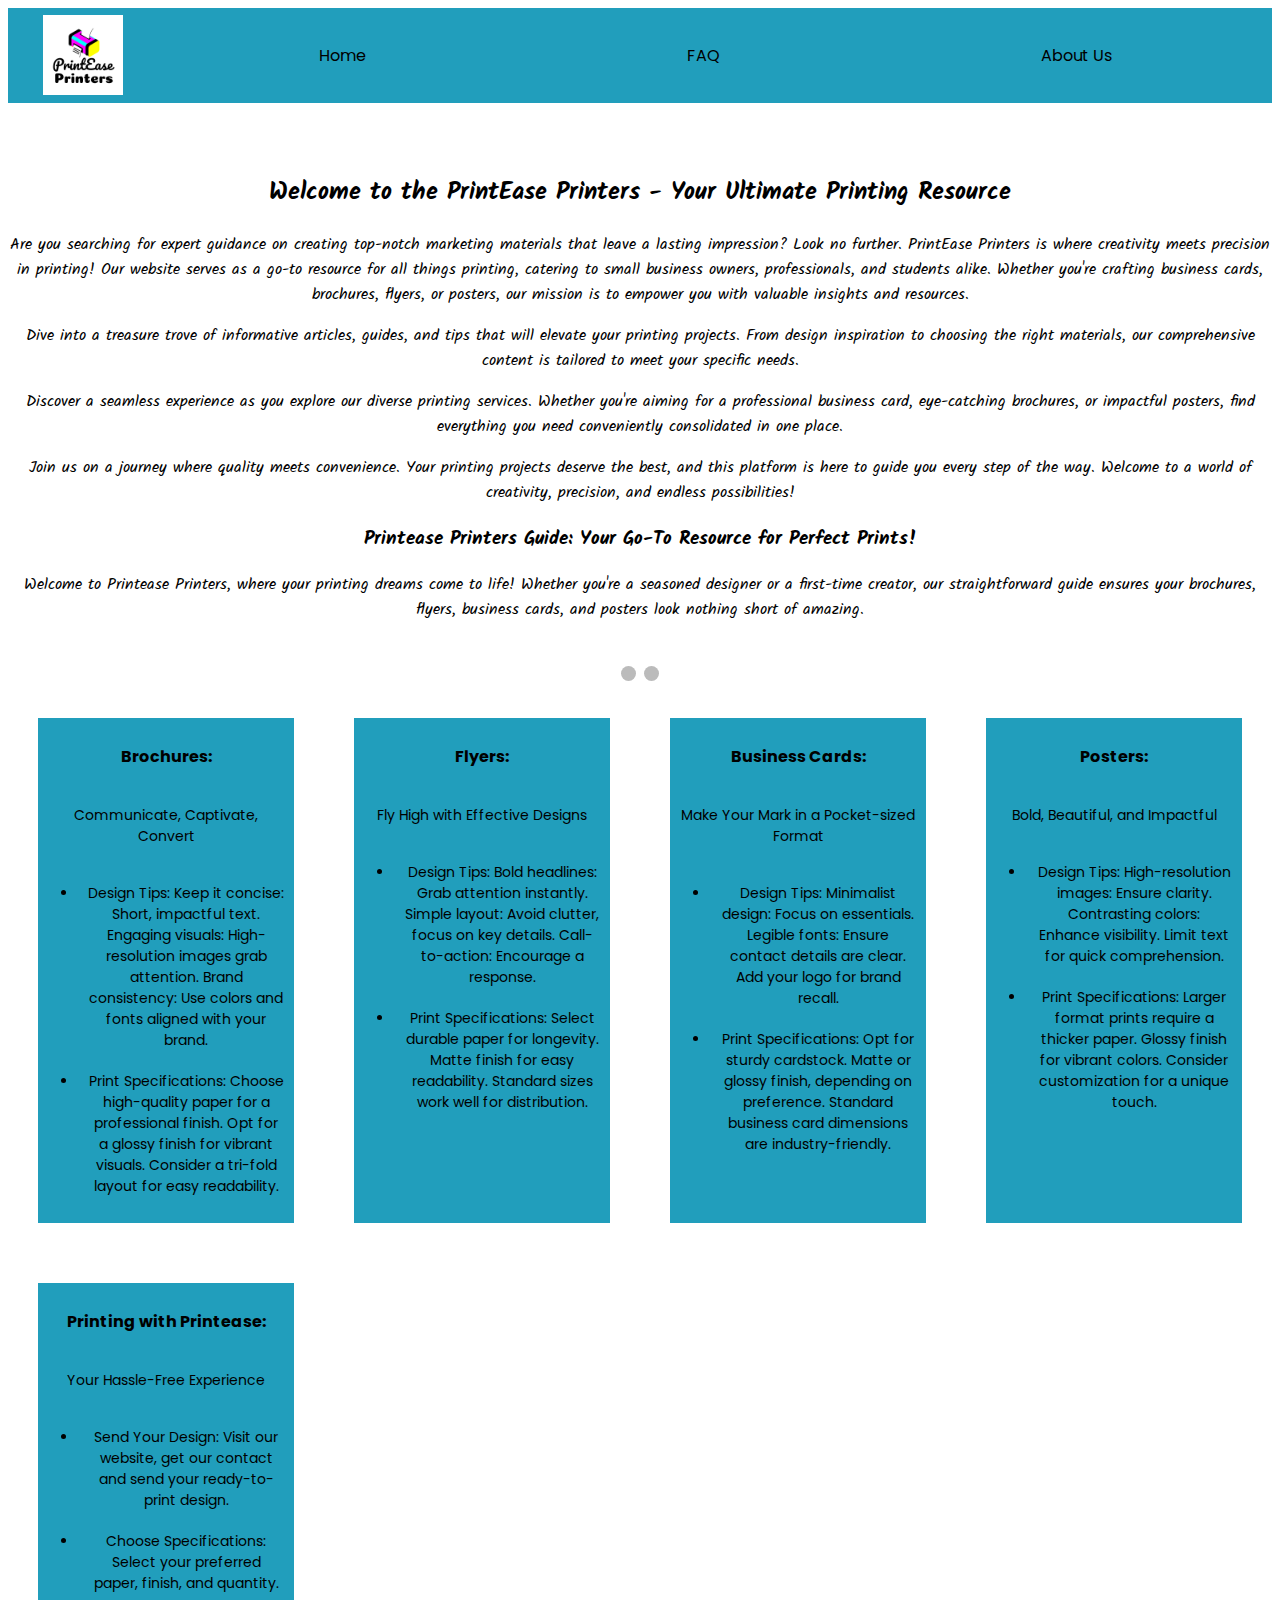
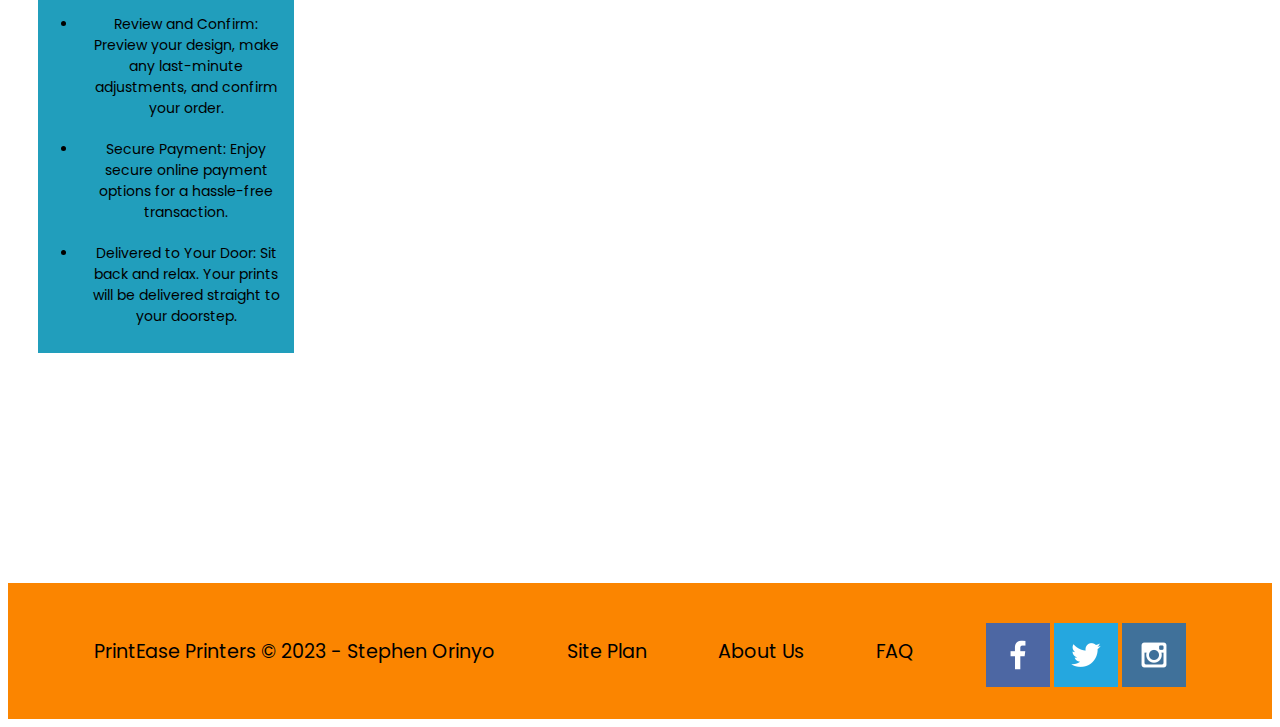
==== printease/index.html @ 0784dbf1 "updated printease site html" ====
<!DOCTYPE html>
<html lang="en">
<head>
    <link rel="stylesheet" href="styles/style.css">
    <meta charset="UTF-8">
    <meta http-equiv="X-UA-Compatible" content="IE=edge">
    <meta name="viewport" content="width=device-width, initial-scale=1.0">
    <title>Home</title>
    <script>
        let slideIndex = 1;
showSlides(slideIndex);

// Next/previous controls
function plusSlides(n) {
  showSlides(slideIndex += n);
}

// Thumbnail image controls
function currentSlide(n) {
  showSlides(slideIndex = n);
}

function showSlides(n) {
  let i;
  let slides = document.getElementsByClassName("mySlides");
  let dots = document.getElementsByClassName("dot");
  if (n > slides.length) {slideIndex = 1}
  if (n < 1) {slideIndex = slides.length}
  for (i = 0; i < slides.length; i++) {
    slides[i].style.display = "none";
  }
  for (i = 0; i < dots.length; i++) {
    dots[i].className = dots[i].className.replace(" active", "");
  }
  slides[slideIndex-1].style.display = "block";
  dots[slideIndex-1].className += " active";
}
    </script>
</head>
<body>
    <div id="content">
        <header>
            <a id="logo_link" href="index.html">
                <img class="logo" src="images\Printease Logo.png" alt="PrinteEase Printers logo">
            </a>
            <nav>
                <a href="index.html">Home</a>
                <a href="faq.html">FAQ</a>
                <a href="aboutus.html">About Us</a>
            </nav>
        </header>
        <div class="title-home">
            <h2>Welcome to the PrintEase Printers - Your Ultimate Printing Resource</h2>
            <p>Are you searching for expert guidance on creating top-notch marketing materials that leave a lasting impression? Look no further. PrintEase Printers is where creativity meets precision in printing! Our website serves as a go-to resource for all things printing, catering to small business owners, professionals, and students alike. Whether you're crafting business cards, brochures, flyers, or posters, our mission is to empower you with valuable insights and resources.</p>
            <p>Dive into a treasure trove of informative articles, guides, and tips that will elevate your printing projects. From design inspiration to choosing the right materials, our comprehensive content is tailored to meet your specific needs.</p>
            <p>Discover a seamless experience as you explore our diverse printing services. Whether you're aiming for a professional business card, eye-catching brochures, or impactful posters, find everything you need conveniently consolidated in one place.</p>
            <p>Join us on a journey where quality meets convenience. Your printing projects deserve the best, and this platform is here to guide you every step of the way. Welcome to a world of creativity, precision, and endless possibilities!</p>
            <h3>Printease Printers Guide: Your Go-To Resource for Perfect Prints!</h3>
            <p>Welcome to Printease Printers, where your printing dreams come to life! Whether you're a seasoned designer or a first-time creator, our straightforward guide ensures your brochures, flyers, business cards, and posters look nothing short of amazing.</p>
        </div>
        <div class="slideshow-container">
            <!-- Full-width images with number and caption text -->
            <div class="mySlides fade">
              <div class="numbertext">1 / 2</div>
              <img src="images\homepage image 1.jfif" style="width:100%">
              <div class="text">Fix your PC</div>
            </div>
          
            <div class="mySlides fade">
              <div class="numbertext">2 / 2</div>
              <img src="images\homepage image 2.jfif" style="width:100%">
              <div class="text">Fix your PC</div>
            </div>
          
            <!-- Next and previous buttons -->
            <a class="prev" onclick="plusSlides(-1)">&#10094;</a>
            <a class="next" onclick="plusSlides(1)">&#10095;</a>
          </div>
          <br>
          
          <!-- The dots/circles -->
          <div style="text-align:center">
            <span class="dot" onclick="currentSlide(1)"></span>
            <span class="dot" onclick="currentSlide(2)"></span>
          </div>
        <div class="home-grid">
            <section class="tip">
                <h3>Brochures: </h3>   
                <p>Communicate, Captivate, Convert</p>
                <ul>
                    <li>Design Tips: Keep it concise: Short, impactful text. Engaging visuals: High-resolution images grab attention. Brand consistency: Use colors and fonts aligned with your brand.</li>
                    <li>Print Specifications: Choose high-quality paper for a professional finish. Opt for a glossy finish for vibrant visuals. Consider a tri-fold layout for easy readability.</li>
                    
                </ul>
            </section>

            <section class="tip">
                <h3>Flyers:</h3>   
                <p>Fly High with Effective Designs</p>
                <ul>
                    <li>Design Tips: Bold headlines: Grab attention instantly. Simple layout: Avoid clutter, focus on key details. Call-to-action: Encourage a response.</li>
                    <li>Print Specifications: Select durable paper for longevity. Matte finish for easy readability. Standard sizes work well for distribution.</li>
                    
                </ul>
            </section>

            <section class="tip">
                <h3>Business Cards:</h3>   
                <p>Make Your Mark in a Pocket-sized Format</p>
                <ul>
                    <li>Design Tips: Minimalist design: Focus on essentials. Legible fonts: Ensure contact details are clear. Add your logo for brand recall.</li>
                    <li>Print Specifications: Opt for sturdy cardstock. Matte or glossy finish, depending on preference. Standard business card dimensions are industry-friendly.</li>
                    
                </ul>
            </section>

            <section class="tip">
                <h3>Posters:</h3>   
                <p>Bold, Beautiful, and Impactful</p>
                <ul>
                    <li>Design Tips: High-resolution images: Ensure clarity. Contrasting colors: Enhance visibility. Limit text for quick comprehension.</li>
                    <li>Print Specifications: Larger format prints require a thicker paper. Glossy finish for vibrant colors. Consider customization for a unique touch.</li>
                   
                </ul>
            </section>

            <section class="tip">
                <h3>Printing with Printease:</h3>   
                <p>Your Hassle-Free Experience</p>
                <ul>
                    <li>Send Your Design: Visit our website, get our contact and send your ready-to-print design.</li>
                    <li>Choose Specifications: Select your preferred paper, finish, and quantity.</li>
                    <li>Review and Confirm: Preview your design, make any last-minute adjustments, and confirm your order.</li>
                    <li>Secure Payment: Enjoy secure online payment options for a hassle-free transaction.</li>
                    <li>Delivered to Your Door: Sit back and relax. Your prints will be delivered straight to your doorstep.</li>
                </ul>
            </section>

            
        </div>
        <footer>
            <p>PrintEase Printers &copy; 2023 - Stephen Orinyo</p>
            <p><a href="site-plan.html">Site Plan</a></p>
            <p><a href="aboutus.html">About Us</a></p>
            <p><a href="faq.html">FAQ</a></p>
            <div class="social">
                <a href="https://facebook.com" target="_blank">
                    <img src="images/facebook.png" alt="fb icon">
                </a>
                <a href="https://twitter.com" target="_blank">
                    <img src="images/twitter.png" alt="twitter icon">
                </a>
                <a href="https://instagram.com" target="_blank">
                    <img src="images/instagram.png" alt="instagram icon">
                </a>
            </div>
        </footer>
    </div> 
</body>
</html>
---- printease/styles/style.css ----
@import url('https://fonts.googleapis.com/css2?family=Kalam&family=Poppins&display=swap');

/* NAV AND HEADER */
nav a{
    text-align:center;
    color:#000;
    text-decoration:none;
    padding: 35px;

}
nav {
    display: flex;
    justify-content: space-around; 
}
#logo_link {
    padding-top: 5px;
    justify-self: center;
    align-self: center;
}
.logo {
width:80px;
}
header {
    background-color:#219ebc;
    display: grid;
    grid-template-columns: 150px auto;
}
nav a:hover {
    background-color:#e21919;
    color:#FFF;
}

/* BODY */
.title-home {
    text-align: center;
    font-family: Kalam;
}
.home-picture {
    width: 50%;
    border: 10px solid #e21919;
}
.home-grid {
    display: grid;
    grid-template-columns: repeat(4, 1fr);
    text-align: center;
    box-sizing: border-box;  
}
.title-home {
    text-align: center;
}
.title-home h2 {
    margin-top: 70px;
}
.tip{
    background: #219ebc;
    margin: 30px;
    word-wrap: break-word;
    vertical-align: middle;
}
.home-grid .tip h3  {
    font-size: 16px;
    padding: 10px;
}
.home-grid .tip p {
    font-size: 14px;
    padding: 10px;
}
.home-grid .tip li {
    font-size: 14px;
    padding: 10px;
}
body {
    font-family: Poppins, Helvetica, sans-serif;
}
/* SLIDESHOW */
* {box-sizing:border-box}

/* Slideshow container */
.slideshow-container {
  max-width: 80%;
  position: relative;
  margin: auto;
}

/* Hide the images by default */
.mySlides {
  display: none;
}

/* Next & previous buttons */
.prev, .next {
  cursor: pointer;
  position: absolute;
  top: 50%;
  width: auto;
  margin-top: -22px;
  padding: 16px;
  color: white;
  font-weight: bold;
  font-size: 18px;
  transition: 0.6s ease;
  border-radius: 0 3px 3px 0;
  user-select: none;
}

/* Position the "next button" to the right */
.next {
  right: 0;
  border-radius: 3px 0 0 3px;
}

/* On hover, add a black background color with a little bit see-through */
.prev:hover, .next:hover {
  background-color: rgba(0,0,0,0.8);
}

/* Caption text */
.text {
  color: #f2f2f2;
  font-size: 15px;
  padding: 8px 12px;
  position: absolute;
  bottom: 8px;
  width: 100%;
  text-align: center;
}

/* Number text (1/3 etc) */
.numbertext {
  color: #f2f2f2;
  font-size: 12px;
  padding: 8px 12px;
  position: absolute;
  top: 0;
}

/* The dots/bullets/indicators */
.dot {
  cursor: pointer;
  height: 15px;
  width: 15px;
  margin: 0 2px;
  background-color: #bbb;
  border-radius: 50%;
  display: inline-block;
  transition: background-color 0.6s ease;
}

.active, .dot:hover {
  background-color: #717171;
}

/* Fading animation */
.fade {
  animation-name: fade;
  animation-duration: 1.5s;
}

@keyframes fade {
  from {opacity: .4}
  to {opacity: 1}
}

/* FOOTER */
footer {
    background-color:#fb8500;
    color:#000;
    padding: 25px 50px;
    margin-top: 200px;
    display: flex;
    justify-content: space-around;
    align-items: center;
}
footer a {
    color:#000;
    text-decoration:none;
}

footer p {
    font-size: 1.2em;
}

footer p a:hover {
    text-decoration: underline;
}

footer a:hover {
    color:#FFF;
}
footer .social img {
    padding-top: 15px;
}
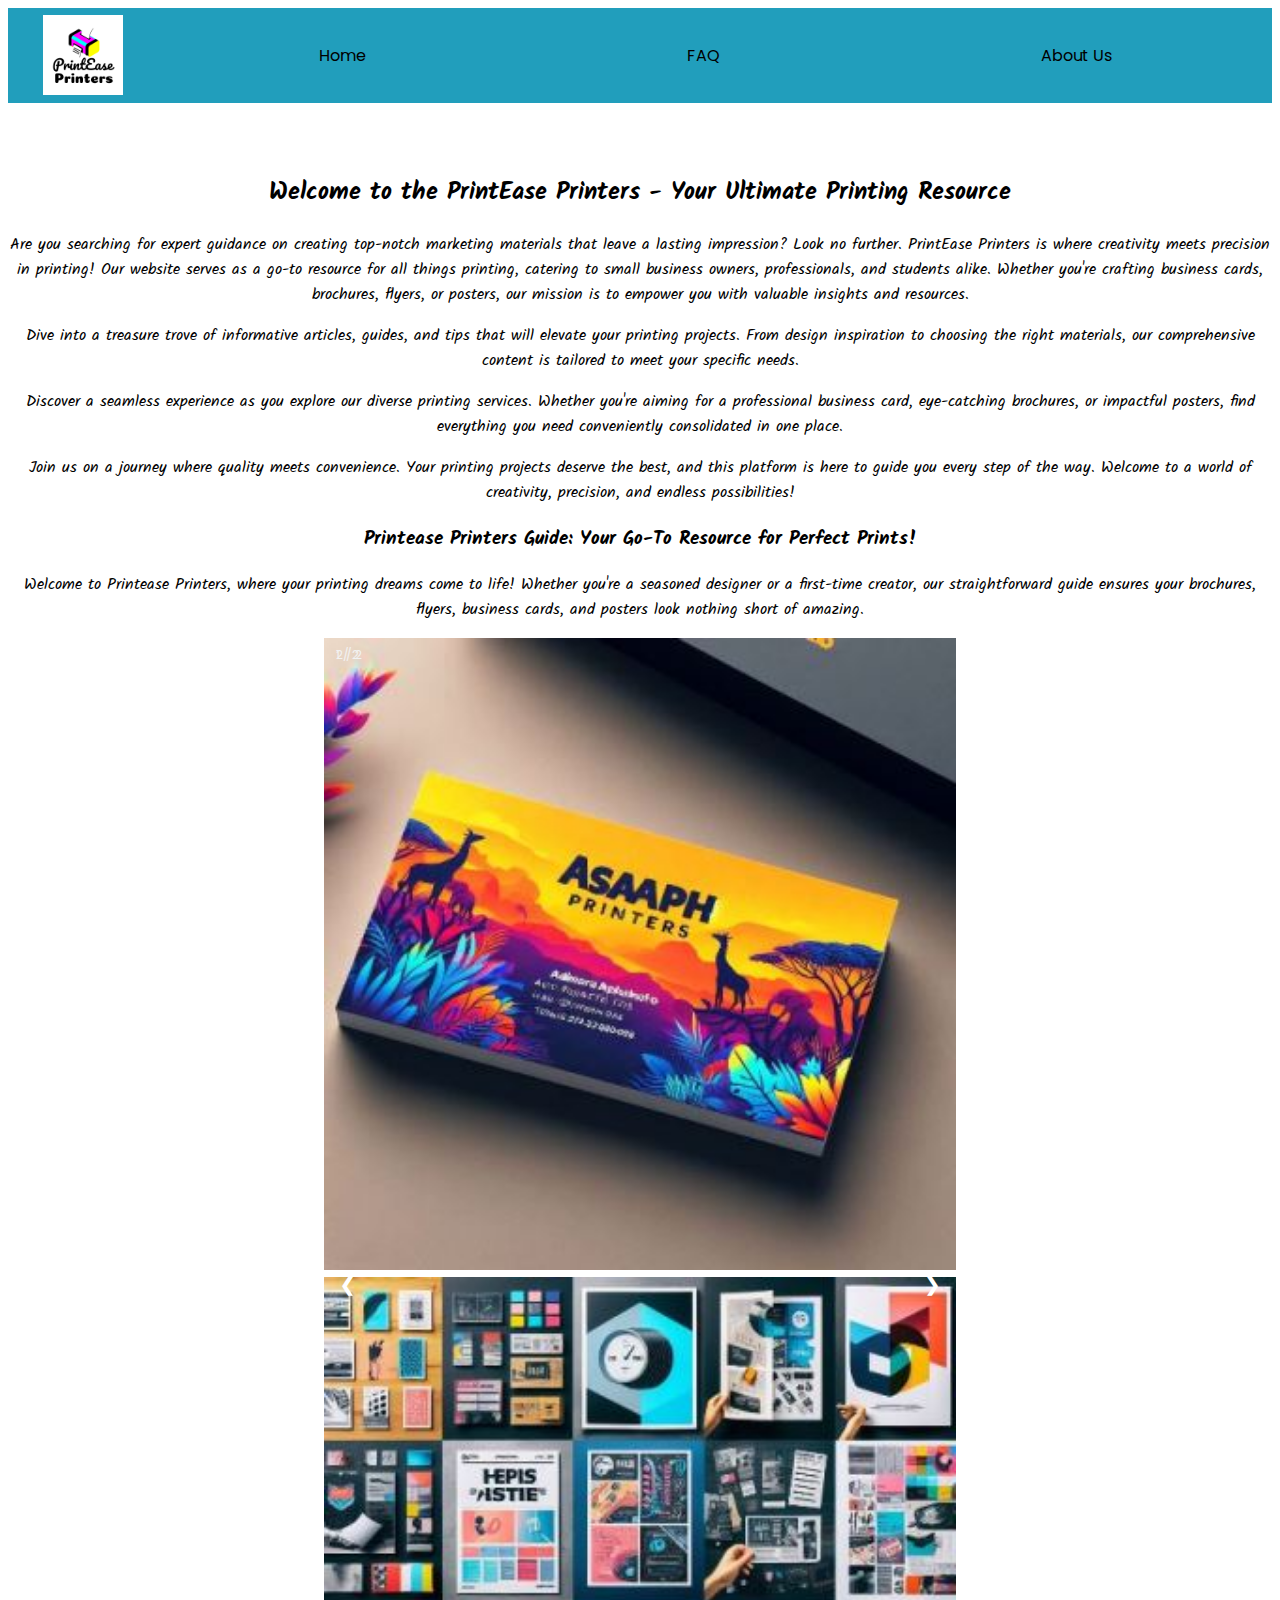
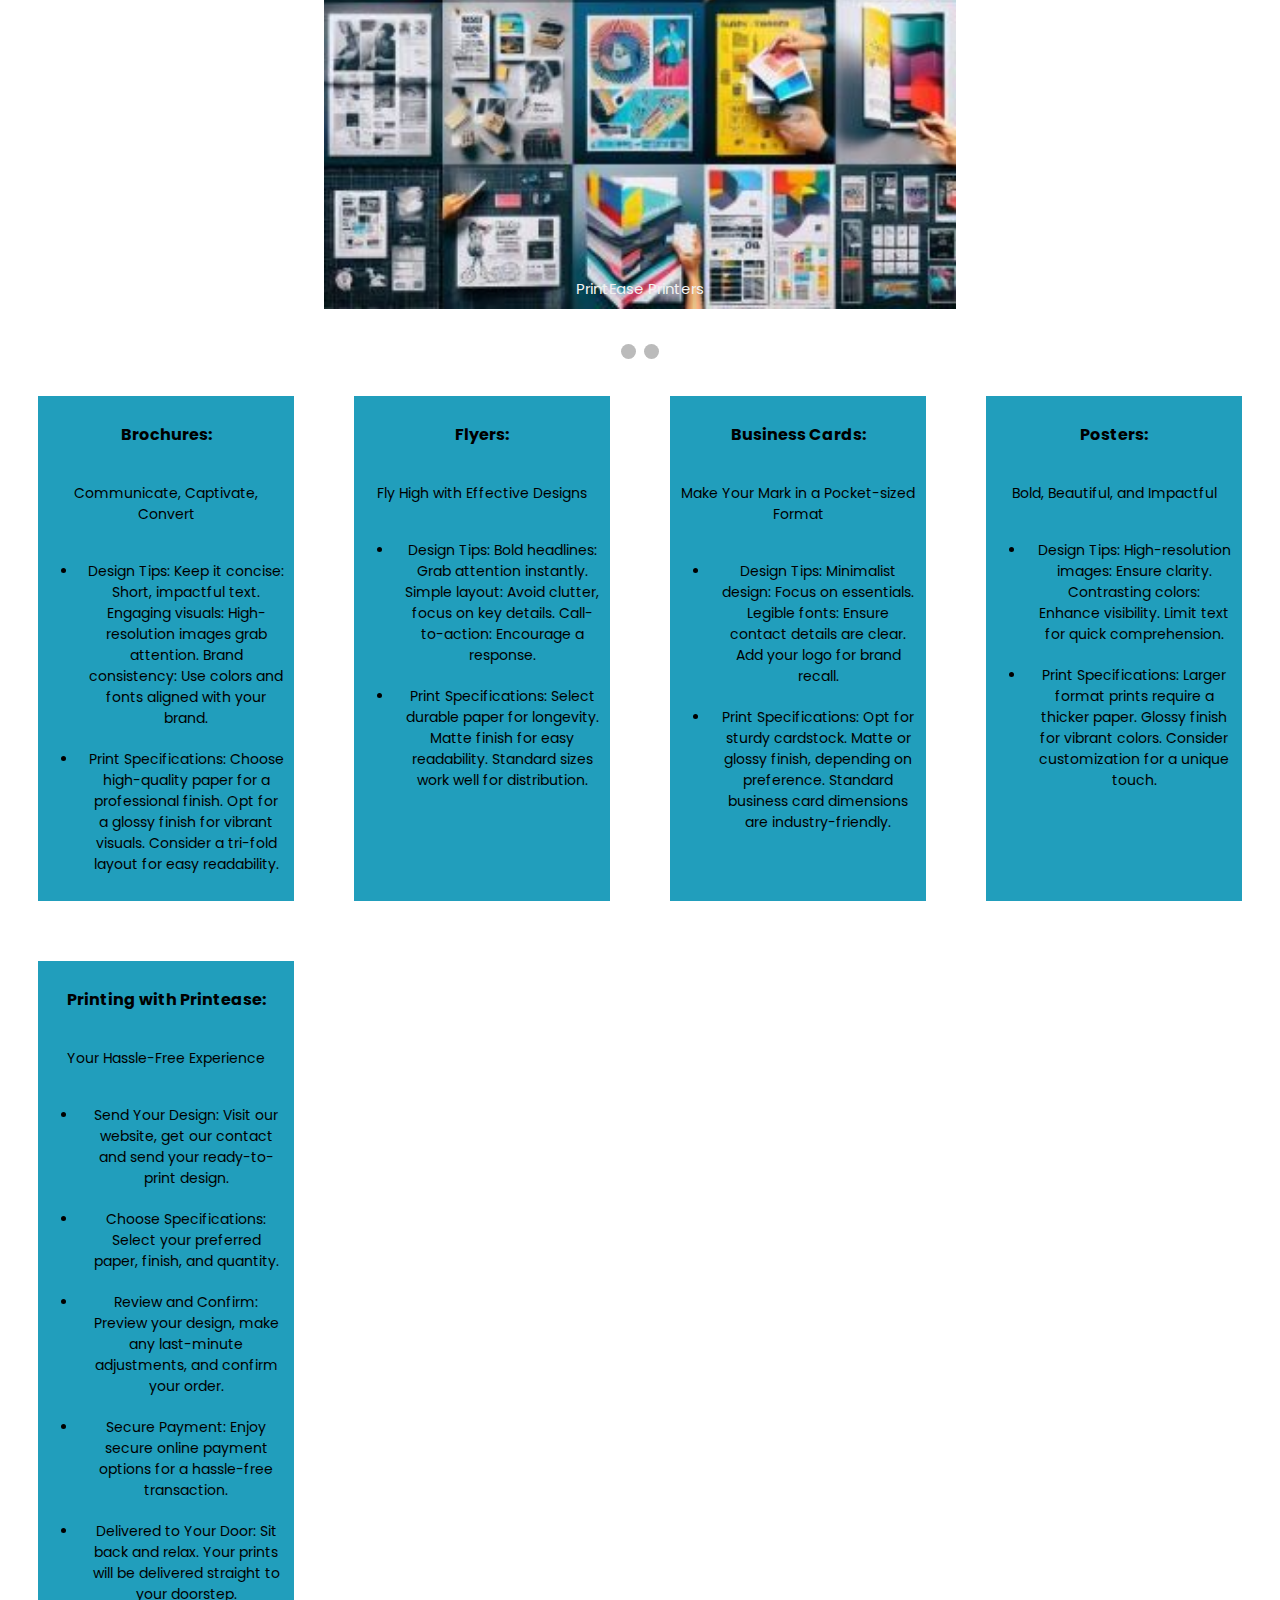
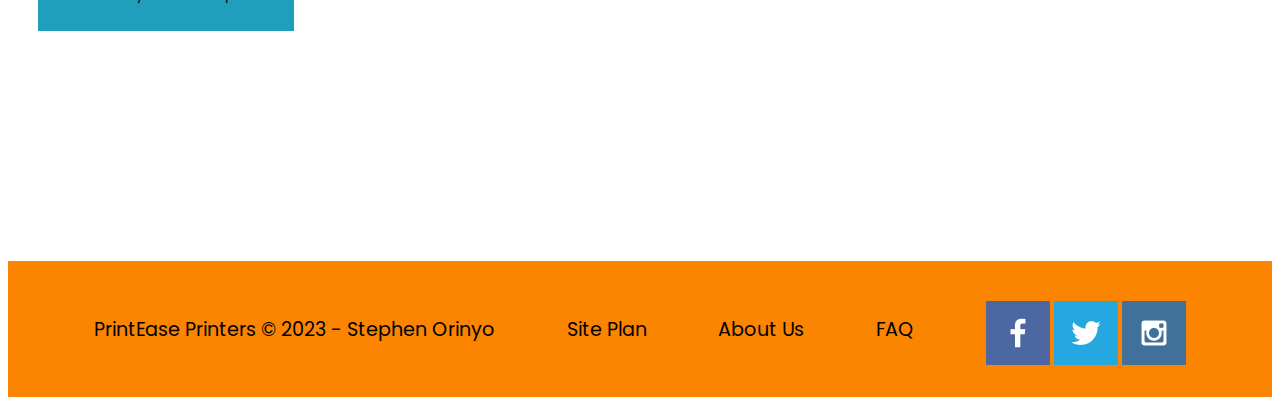
==== commit 3e1b96a3: "faq update" ====
--- a/printease/index.html
+++ b/printease/index.html
@@ -63,13 +63,13 @@
             <div class="mySlides fade">
               <div class="numbertext">1 / 2</div>
               <img src="images\homepage image 1.jfif" style="width:100%">
-              <div class="text">Fix your PC</div>
+              
             </div>
           
             <div class="mySlides fade">
               <div class="numbertext">2 / 2</div>
               <img src="images\homepage image 2.jfif" style="width:100%">
-              <div class="text">Fix your PC</div>
+              <div class="text">PrintEase Printers</div>
             </div>
           
             <!-- Next and previous buttons -->
--- a/printease/styles/style.css
+++ b/printease/styles/style.css
@@ -77,15 +77,12 @@
 
 /* Slideshow container */
 .slideshow-container {
-  max-width: 80%;
+  max-width: 50%;
   position: relative;
   margin: auto;
 }
 
-/* Hide the images by default */
-.mySlides {
-  display: none;
-}
+
 
 /* Next & previous buttons */
 .prev, .next {
@@ -190,3 +187,47 @@
 footer .social img {
     padding-top: 15px;
 }
+
+/* FAQ PAGE*/
+.title-faq {
+  text-align: center;
+  font-family: Kalam;
+}
+.faq-picture {
+  width: 50%;
+  border: 10px solid #e21919;
+}
+.faq-grid {
+  display: grid;
+  grid-template-columns: repeat(1, 1fr);
+  text-align: center;
+  box-sizing: border-box; 
+  align-items: center;
+  justify-items: center; 
+}
+.title-faq {
+  text-align: center;
+  font-size: 30px;
+}
+.title-faq h2 {
+  margin-top: 70px;
+}
+.question{
+  background: #219ebc;
+  margin: 30px;
+  vertical-align: middle;
+  width: 70%;
+
+}
+.faq-grid .tip h3  {
+  font-size: 16px;
+  padding: 10px;
+}
+.faq-grid .tip p {
+  font-size: 14px;
+  padding: 10px;
+}
+.faq-grid .tip li {
+  font-size: 14px;
+  padding: 10px;
+}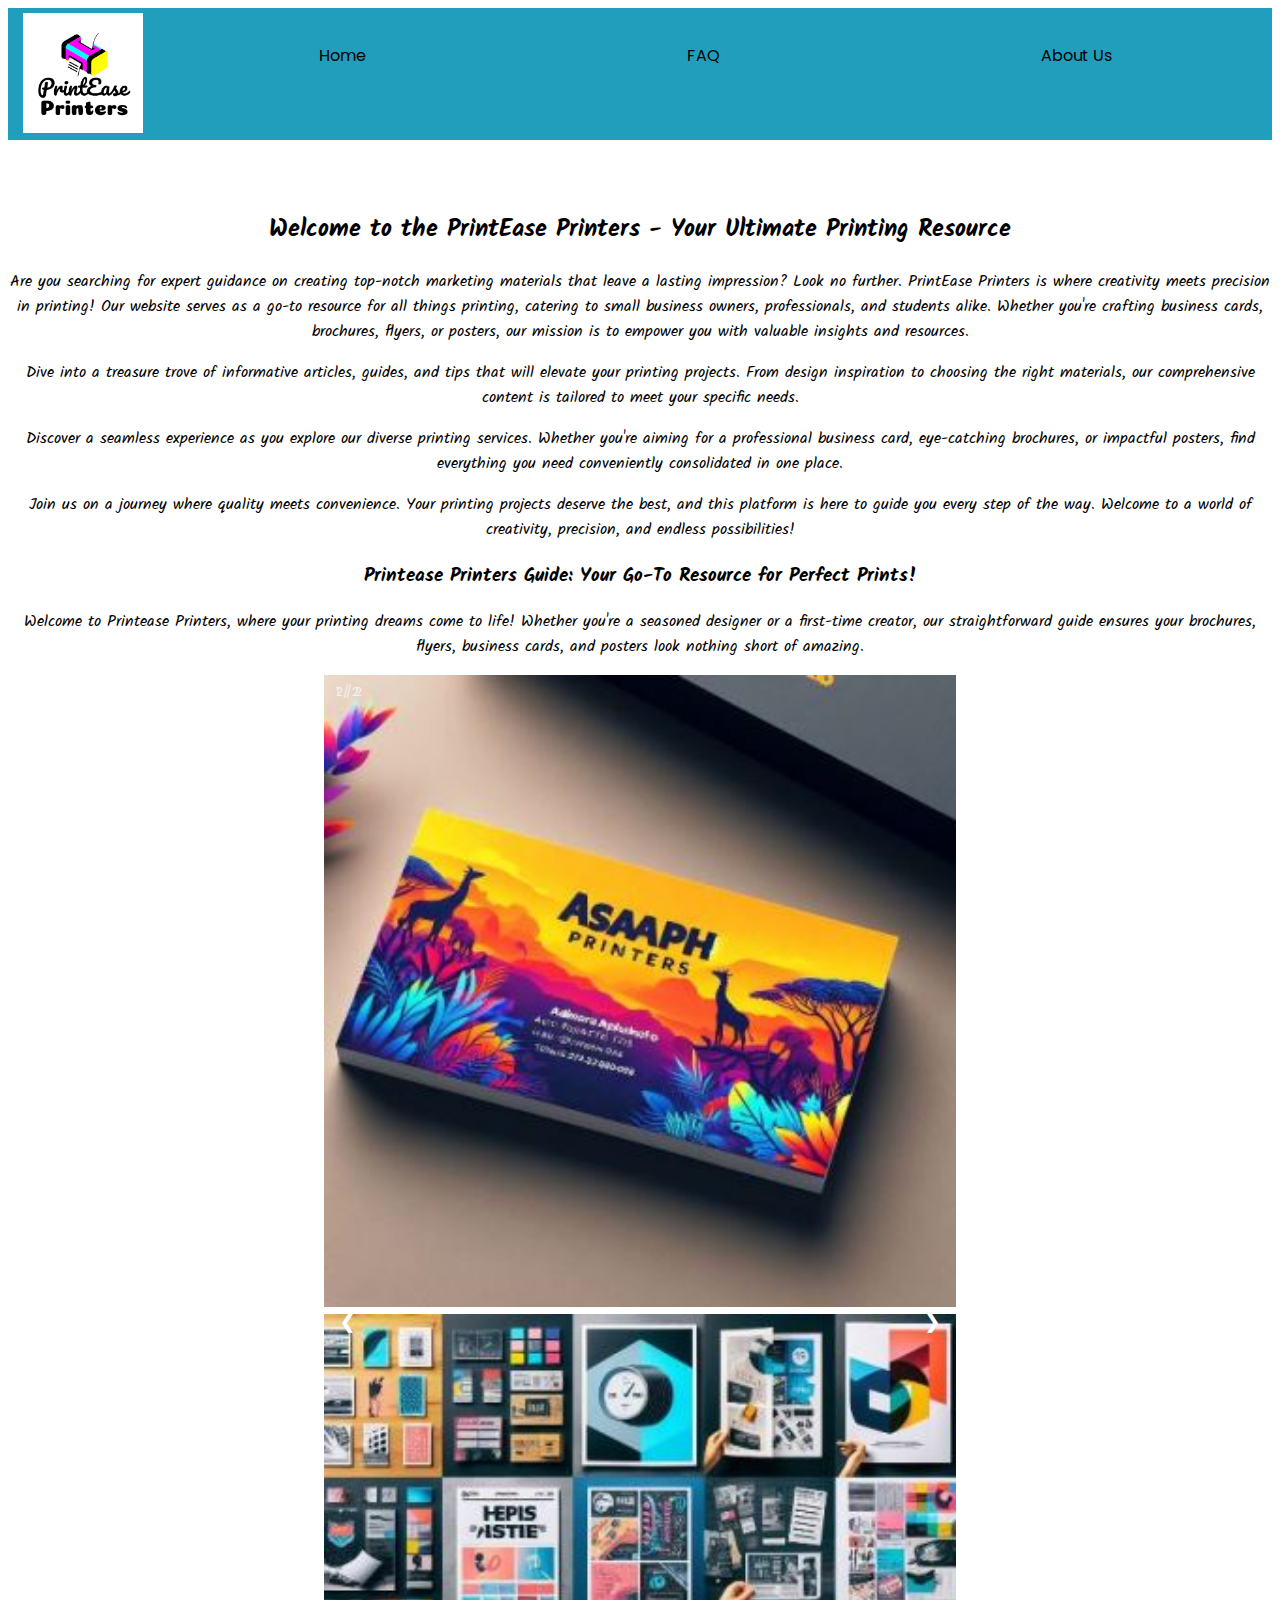
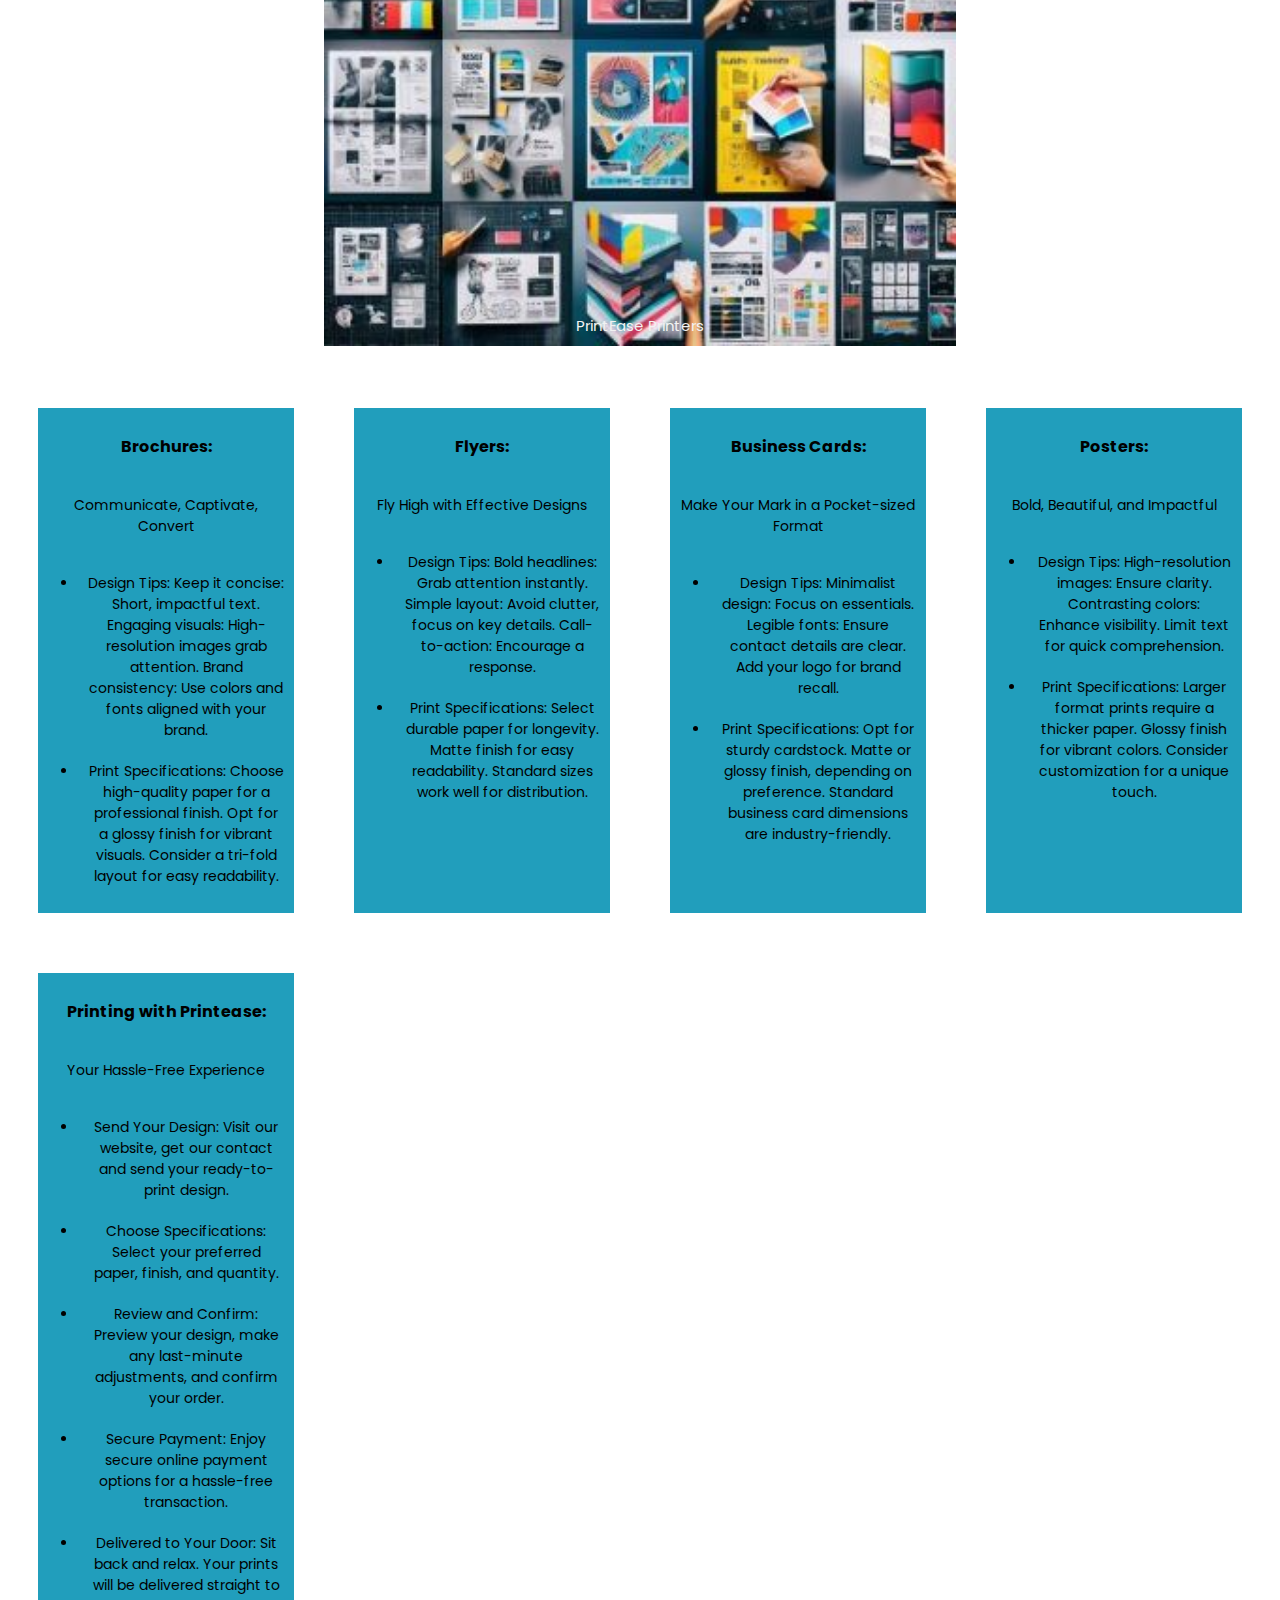
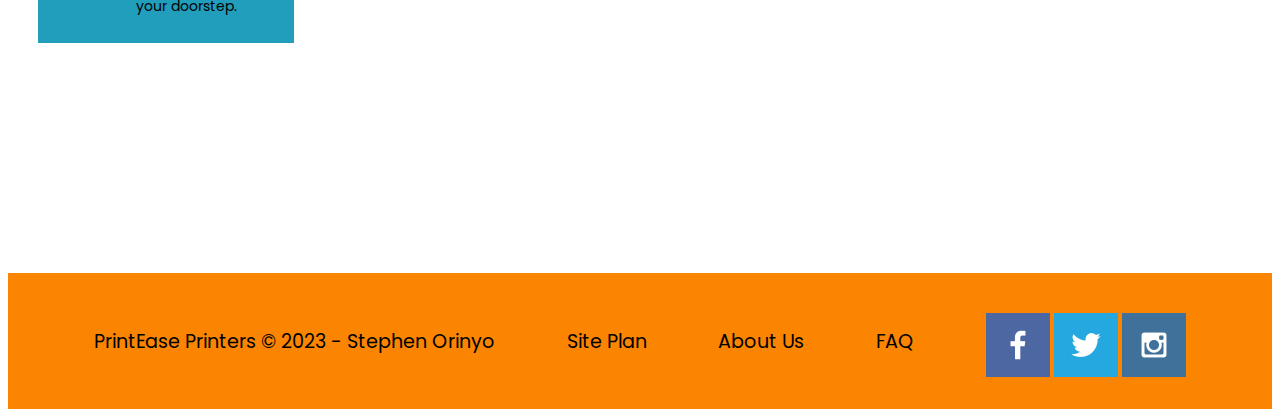
==== commit ddee16e1: "validated html" ====
--- a/printease/index.html
+++ b/printease/index.html
@@ -1,26 +1,26 @@
 <!DOCTYPE html>
 <html lang="en">
 <head>
-    <link rel="stylesheet" href="styles/style.css">
-    <meta charset="UTF-8">
-    <meta http-equiv="X-UA-Compatible" content="IE=edge">
-    <meta name="viewport" content="width=device-width, initial-scale=1.0">
-    <title>Home</title>
-    <script>
+  <link rel="stylesheet" href="styles/style.css">
+  <meta charset="UTF-8">
+  <meta http-equiv="X-UA-Compatible" content="IE=edge">
+  <meta name="viewport" content="width=device-width, initial-scale=1.0">
+  <title>Home</title>
+  <script>
         let slideIndex = 1;
-showSlides(slideIndex);
+  showSlides(slideIndex);
 
-// Next/previous controls
-function plusSlides(n) {
+  // Next/previous controls
+  function plusSlides(n) {
   showSlides(slideIndex += n);
-}
+  }
 
-// Thumbnail image controls
-function currentSlide(n) {
+  // Thumbnail image controls
+  function currentSlide(n) {
   showSlides(slideIndex = n);
-}
+  }
 
-function showSlides(n) {
+  function showSlides(n) {
   let i;
   let slides = document.getElementsByClassName("mySlides");
   let dots = document.getElementsByClassName("dot");
@@ -34,127 +34,98 @@
   }
   slides[slideIndex-1].style.display = "block";
   dots[slideIndex-1].className += " active";
-}
-    </script>
+  }
+  </script>
 </head>
 <body>
-    <div id="content">
-        <header>
-            <a id="logo_link" href="index.html">
-                <img class="logo" src="images\Printease Logo.png" alt="PrinteEase Printers logo">
-            </a>
-            <nav>
-                <a href="index.html">Home</a>
-                <a href="faq.html">FAQ</a>
-                <a href="aboutus.html">About Us</a>
-            </nav>
-        </header>
-        <div class="title-home">
-            <h2>Welcome to the PrintEase Printers - Your Ultimate Printing Resource</h2>
-            <p>Are you searching for expert guidance on creating top-notch marketing materials that leave a lasting impression? Look no further. PrintEase Printers is where creativity meets precision in printing! Our website serves as a go-to resource for all things printing, catering to small business owners, professionals, and students alike. Whether you're crafting business cards, brochures, flyers, or posters, our mission is to empower you with valuable insights and resources.</p>
-            <p>Dive into a treasure trove of informative articles, guides, and tips that will elevate your printing projects. From design inspiration to choosing the right materials, our comprehensive content is tailored to meet your specific needs.</p>
-            <p>Discover a seamless experience as you explore our diverse printing services. Whether you're aiming for a professional business card, eye-catching brochures, or impactful posters, find everything you need conveniently consolidated in one place.</p>
-            <p>Join us on a journey where quality meets convenience. Your printing projects deserve the best, and this platform is here to guide you every step of the way. Welcome to a world of creativity, precision, and endless possibilities!</p>
-            <h3>Printease Printers Guide: Your Go-To Resource for Perfect Prints!</h3>
-            <p>Welcome to Printease Printers, where your printing dreams come to life! Whether you're a seasoned designer or a first-time creator, our straightforward guide ensures your brochures, flyers, business cards, and posters look nothing short of amazing.</p>
+  <div id="content">
+    <header>
+      <a id="logo_link" href="index.html"><img class="logo" src="images/Printease%20Logo.png" alt="PrinteEase Printers logo"></a>
+      <nav>
+        <a href="index.html">Home</a> <a href="faq.html">FAQ</a> <a href="aboutus.html">About Us</a>
+      </nav>
+    </header>
+    <div class="title-home">
+      <h2>Welcome to the PrintEase Printers - Your Ultimate Printing Resource</h2>
+      <p>Are you searching for expert guidance on creating top-notch marketing materials that leave a lasting impression? Look no further. PrintEase Printers is where creativity meets precision in printing! Our website serves as a go-to resource for all things printing, catering to small business owners, professionals, and students alike. Whether you're crafting business cards, brochures, flyers, or posters, our mission is to empower you with valuable insights and resources.</p>
+      <p>Dive into a treasure trove of informative articles, guides, and tips that will elevate your printing projects. From design inspiration to choosing the right materials, our comprehensive content is tailored to meet your specific needs.</p>
+      <p>Discover a seamless experience as you explore our diverse printing services. Whether you're aiming for a professional business card, eye-catching brochures, or impactful posters, find everything you need conveniently consolidated in one place.</p>
+      <p>Join us on a journey where quality meets convenience. Your printing projects deserve the best, and this platform is here to guide you every step of the way. Welcome to a world of creativity, precision, and endless possibilities!</p>
+      <h3>Printease Printers Guide: Your Go-To Resource for Perfect Prints!</h3>
+      <p>Welcome to Printease Printers, where your printing dreams come to life! Whether you're a seasoned designer or a first-time creator, our straightforward guide ensures your brochures, flyers, business cards, and posters look nothing short of amazing.</p>
+    </div>
+    <div class="slideshow-container">
+      <!-- Full-width images with number and caption text -->
+      <div class="mySlides fade">
+      <div class="numbertext">
+        1 / 2
+      </div><img src="images/homepage%20image%201.jfif" style="width:100%" alt="homepage%20image%201"></div>
+      <div class="mySlides fade">
+        <div class="numbertext">
+          2 / 2
+        </div><img src="images/homepage%20image%202.jfif" style="width:100%" alt="homepage%20image%202">
+        <div class="text">
+          PrintEase Printers
         </div>
-        <div class="slideshow-container">
-            <!-- Full-width images with number and caption text -->
-            <div class="mySlides fade">
-              <div class="numbertext">1 / 2</div>
-              <img src="images\homepage image 1.jfif" style="width:100%">
-              
-            </div>
-          
-            <div class="mySlides fade">
-              <div class="numbertext">2 / 2</div>
-              <img src="images\homepage image 2.jfif" style="width:100%">
-              <div class="text">PrintEase Printers</div>
-            </div>
-          
-            <!-- Next and previous buttons -->
-            <a class="prev" onclick="plusSlides(-1)">&#10094;</a>
-            <a class="next" onclick="plusSlides(1)">&#10095;</a>
-          </div>
-          <br>
-          
-          <!-- The dots/circles -->
-          <div style="text-align:center">
-            <span class="dot" onclick="currentSlide(1)"></span>
-            <span class="dot" onclick="currentSlide(2)"></span>
-          </div>
-        <div class="home-grid">
-            <section class="tip">
-                <h3>Brochures: </h3>   
-                <p>Communicate, Captivate, Convert</p>
-                <ul>
-                    <li>Design Tips: Keep it concise: Short, impactful text. Engaging visuals: High-resolution images grab attention. Brand consistency: Use colors and fonts aligned with your brand.</li>
-                    <li>Print Specifications: Choose high-quality paper for a professional finish. Opt for a glossy finish for vibrant visuals. Consider a tri-fold layout for easy readability.</li>
-                    
-                </ul>
-            </section>
-
-            <section class="tip">
-                <h3>Flyers:</h3>   
-                <p>Fly High with Effective Designs</p>
-                <ul>
-                    <li>Design Tips: Bold headlines: Grab attention instantly. Simple layout: Avoid clutter, focus on key details. Call-to-action: Encourage a response.</li>
-                    <li>Print Specifications: Select durable paper for longevity. Matte finish for easy readability. Standard sizes work well for distribution.</li>
-                    
-                </ul>
-            </section>
-
-            <section class="tip">
-                <h3>Business Cards:</h3>   
-                <p>Make Your Mark in a Pocket-sized Format</p>
-                <ul>
-                    <li>Design Tips: Minimalist design: Focus on essentials. Legible fonts: Ensure contact details are clear. Add your logo for brand recall.</li>
-                    <li>Print Specifications: Opt for sturdy cardstock. Matte or glossy finish, depending on preference. Standard business card dimensions are industry-friendly.</li>
-                    
-                </ul>
-            </section>
-
-            <section class="tip">
-                <h3>Posters:</h3>   
-                <p>Bold, Beautiful, and Impactful</p>
-                <ul>
-                    <li>Design Tips: High-resolution images: Ensure clarity. Contrasting colors: Enhance visibility. Limit text for quick comprehension.</li>
-                    <li>Print Specifications: Larger format prints require a thicker paper. Glossy finish for vibrant colors. Consider customization for a unique touch.</li>
-                   
-                </ul>
-            </section>
-
-            <section class="tip">
-                <h3>Printing with Printease:</h3>   
-                <p>Your Hassle-Free Experience</p>
-                <ul>
-                    <li>Send Your Design: Visit our website, get our contact and send your ready-to-print design.</li>
-                    <li>Choose Specifications: Select your preferred paper, finish, and quantity.</li>
-                    <li>Review and Confirm: Preview your design, make any last-minute adjustments, and confirm your order.</li>
-                    <li>Secure Payment: Enjoy secure online payment options for a hassle-free transaction.</li>
-                    <li>Delivered to Your Door: Sit back and relax. Your prints will be delivered straight to your doorstep.</li>
-                </ul>
-            </section>
-
-            
-        </div>
-        <footer>
-            <p>PrintEase Printers &copy; 2023 - Stephen Orinyo</p>
-            <p><a href="site-plan.html">Site Plan</a></p>
-            <p><a href="aboutus.html">About Us</a></p>
-            <p><a href="faq.html">FAQ</a></p>
-            <div class="social">
-                <a href="https://facebook.com" target="_blank">
-                    <img src="images/facebook.png" alt="fb icon">
-                </a>
-                <a href="https://twitter.com" target="_blank">
-                    <img src="images/twitter.png" alt="twitter icon">
-                </a>
-                <a href="https://instagram.com" target="_blank">
-                    <img src="images/instagram.png" alt="instagram icon">
-                </a>
-            </div>
-        </footer>
-    </div> 
+      </div><!-- Next and previous buttons -->
+      <a class="prev" onclick="plusSlides(-1)">❮</a> <a class="next" onclick="plusSlides(1)">❯</a>
+    </div><br>
+    <!-- The dots/circles -->
+    <div style="text-align:center"></div>
+    <div class="home-grid">
+      <section class="tip">
+        <h3>Brochures:</h3>
+        <p>Communicate, Captivate, Convert</p>
+        <ul>
+          <li>Design Tips: Keep it concise: Short, impactful text. Engaging visuals: High-resolution images grab attention. Brand consistency: Use colors and fonts aligned with your brand.</li>
+          <li>Print Specifications: Choose high-quality paper for a professional finish. Opt for a glossy finish for vibrant visuals. Consider a tri-fold layout for easy readability.</li>
+        </ul>
+      </section>
+      <section class="tip">
+        <h3>Flyers:</h3>
+        <p>Fly High with Effective Designs</p>
+        <ul>
+          <li>Design Tips: Bold headlines: Grab attention instantly. Simple layout: Avoid clutter, focus on key details. Call-to-action: Encourage a response.</li>
+          <li>Print Specifications: Select durable paper for longevity. Matte finish for easy readability. Standard sizes work well for distribution.</li>
+        </ul>
+      </section>
+      <section class="tip">
+        <h3>Business Cards:</h3>
+        <p>Make Your Mark in a Pocket-sized Format</p>
+        <ul>
+          <li>Design Tips: Minimalist design: Focus on essentials. Legible fonts: Ensure contact details are clear. Add your logo for brand recall.</li>
+          <li>Print Specifications: Opt for sturdy cardstock. Matte or glossy finish, depending on preference. Standard business card dimensions are industry-friendly.</li>
+        </ul>
+      </section>
+      <section class="tip">
+        <h3>Posters:</h3>
+        <p>Bold, Beautiful, and Impactful</p>
+        <ul>
+          <li>Design Tips: High-resolution images: Ensure clarity. Contrasting colors: Enhance visibility. Limit text for quick comprehension.</li>
+          <li>Print Specifications: Larger format prints require a thicker paper. Glossy finish for vibrant colors. Consider customization for a unique touch.</li>
+        </ul>
+      </section>
+      <section class="tip">
+        <h3>Printing with Printease:</h3>
+        <p>Your Hassle-Free Experience</p>
+        <ul>
+          <li>Send Your Design: Visit our website, get our contact and send your ready-to-print design.</li>
+          <li>Choose Specifications: Select your preferred paper, finish, and quantity.</li>
+          <li>Review and Confirm: Preview your design, make any last-minute adjustments, and confirm your order.</li>
+          <li>Secure Payment: Enjoy secure online payment options for a hassle-free transaction.</li>
+          <li>Delivered to Your Door: Sit back and relax. Your prints will be delivered straight to your doorstep.</li>
+        </ul>
+      </section>
+    </div>
+    <footer>
+      <p>PrintEase Printers © 2023 - Stephen Orinyo</p>
+      <p><a href="site-plan.html">Site Plan</a></p>
+      <p><a href="aboutus.html">About Us</a></p>
+      <p><a href="faq.html">FAQ</a></p>
+      <div class="social">
+        <a href="https://facebook.com" target="_blank"><img src="images/facebook.png" alt="fb icon"></a> <a href="https://twitter.com" target="_blank"><img src="images/twitter.png" alt="twitter icon"></a> <a href="https://instagram.com" target="_blank"><img src="images/instagram.png" alt="instagram icon"></a>
+      </div>
+    </footer>
+  </div>
 </body>
 </html>--- a/printease/styles/style.css
+++ b/printease/styles/style.css
@@ -18,7 +18,7 @@
     align-self: center;
 }
 .logo {
-width:80px;
+width:120px;
 }
 header {
     background-color:#219ebc;
@@ -230,4 +230,66 @@
 .faq-grid .tip li {
   font-size: 14px;
   padding: 10px;
+}
+
+/* ABOUT US PAGE */
+footer a {
+  color:#000;
+  text-decoration:none;
+}
+
+footer p {
+  font-size: 1.2em;
+}
+
+footer p a:hover {
+  text-decoration: underline;
+}
+
+footer a:hover {
+  color:#FFF;
+}
+footer .social img {
+  padding-top: 15px;
+}
+
+.title-aboutus {
+text-align: center;
+font-family: Kalam;
+}
+.aboutus-picture {
+width: 25%;
+border: 10px solid #fb8500;
+}
+.aboutus-grid {
+display: grid;
+grid-template-columns: repeat(1, 1fr);
+text-align: center;
+box-sizing: border-box; 
+align-items: center;
+justify-items: center; 
+}
+.title-aboutus {
+text-align: center;
+}
+.title-aboutus h2 {
+margin-top: 70px;
+}
+.information{
+background: #219ebc;
+margin: 30px;
+vertical-align: middle;
+width: 70%;
+}
+.aboutus-grid .information h3  {
+font-size: 16px;
+padding: 10px;
+}
+.aboutus-grid .information p {
+font-size: 14px;
+padding: 10px;
+}
+.aboutus-grid .information li {
+font-size: 14px;
+padding: 10px;
 }